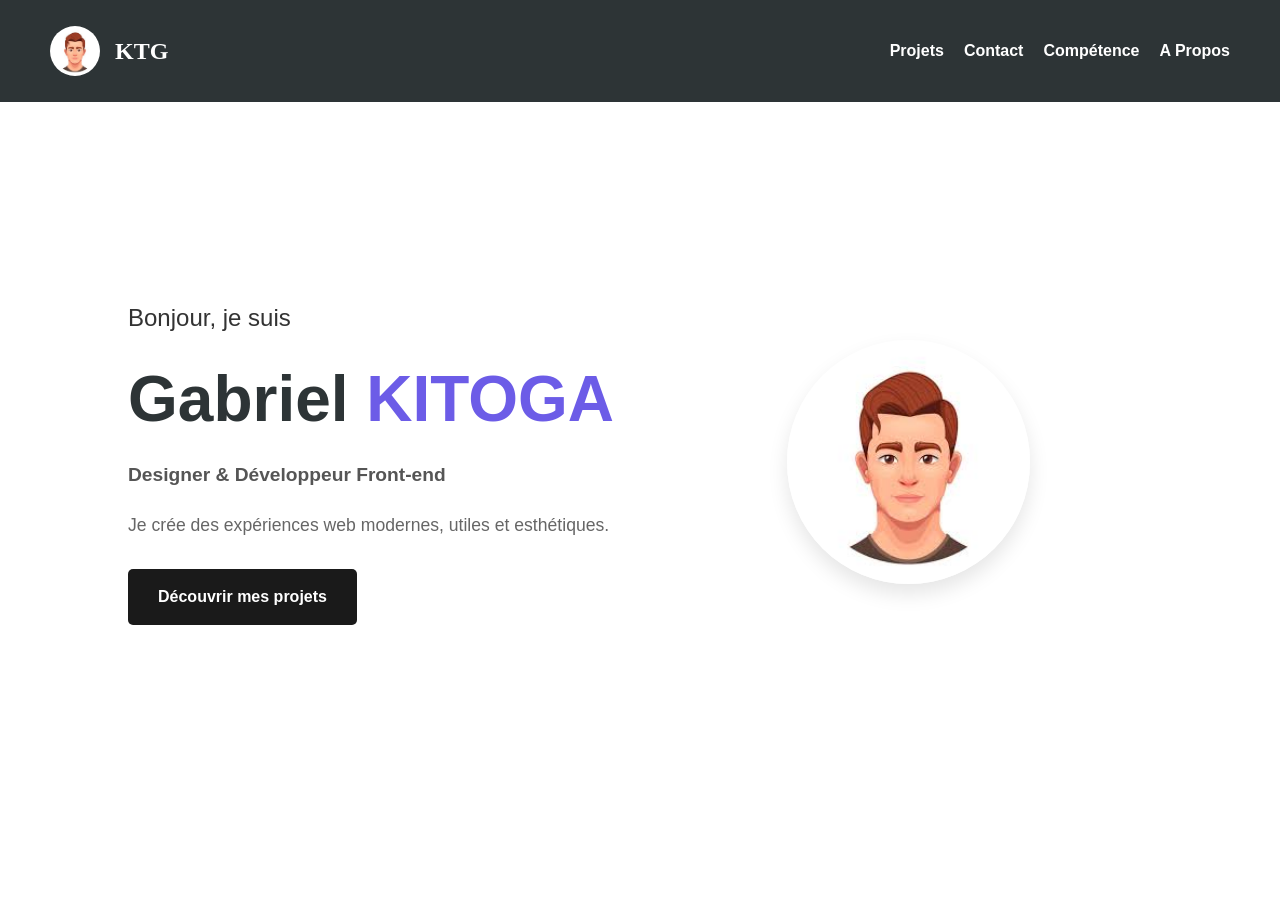
==== index.html @ 28cfa60f "dossier source portfolio" ====
<!DOCTYPE html>
<html lang="en">
<head>
    <meta charset="UTF-8">
    <meta name="viewport" content="width=device-width, initial-scale=1.0">
    <link rel="stylesheet" href="index.css">
    <title>Mon Portfolio</title>
</head>
<body>
    <!-- Barre de navigation -->
    <nav>
        <div class="nav-container">
            <div class="logo">
                <img src="images/img.jpg" alt="Profil">
                <h1>KTG</h1>
            </div>

            <div class="navigation">
                <ul>
                    <li><a href="pages/projet.html">Projets</a></li>
                    <li><a href="pages/contact.html">Contact</a></li>
                    <li><a href="pages/skill.html">Compétence</a></li>
                    <li><a href="pages/apropos.html">A Propos</a></li>
                </ul>
            </div>
        </div>
    </nav>
    
    <!--main -->
    <main class="section-gabriel">
        <div class="contenu">
            <p class="greeting">Bonjour, je suis</p>
            <h1 class="nom">Gabriel <span class="mis-en-lumiere">KITOGA</span></h1>
            <p class="job">Designer & Développeur Front-end</p>
            <p class="description">
            Je crée des expériences web modernes, utiles et esthétiques.
            </p>
            <a href="pages/projet.html" class="btn-primary">Découvrir mes projets</a>
        </div>

        <div class="image">
            <img src="images/img.jpg" alt="Gabriel Kitoga">
        </div>
  
    </main>                                                          
    
</body>
</html>
---- index.css ----
*{
    padding: 0;
    margin: 0;
    box-sizing: border-box;
}
body {
    font-family: 'Segoe UI', Tahoma, Geneva, Verdana, sans-serif;
    line-height: 1.6;
    color: #2d3436;
    background-color: white;
}

/* Navigation */
nav{
    padding: 1em 0;
    background-color: #2d3436;
}
.nav-container {
  display: flex;
  align-items: center; 
  justify-content: space-between; 
  padding: 10px 50px; 
  background-color: #2d3436; 
  color: white;
}

/* Style logo */
.logo {
  display: flex;
  align-items: center;
  gap: 15px; 
}

.logo h1{
  font-family: cursive;
}
.logo img {
    height: 50px; 
    border-radius: 50%;
}

/* Barre de navigation */
.navigation ul  {
    list-style: none;
    display: flex;
    gap: 20px; 
}

.navigation ul  li a {
    color: white;
    text-decoration: none;
    font-weight: bold;
}


/* Main section */
.section-gabriel {
  display: flex;
  align-items: center;
  min-height: 80vh;
  padding: 0 10%;
}

/* first sous div */
.contenu {
    flex: 1; 
    padding-right: 50px;
}

.greeting {
  font-size: 1.5rem;
  margin-bottom: 0;
  color: #333;
}

.nom {
  font-size: 4rem;
  margin: 10px 0;
  font-weight: 800;
}

.mis-en-lumiere {
  color: #6c5ce7; 
}

.job {
  font-size: 1.2rem;
  font-weight: bold;
  color: #555;
  margin-bottom: 20px;
}

.description {
  font-size: 1.1rem;
  line-height: 1.6;
  color: #666;
  margin-bottom: 30px;
}

.btn-primary {
  display: inline-block;
  background-color: #1a1a1a;
  color: white;
  padding: 15px 30px;
  text-decoration: none;
  border-radius: 5px;
  font-weight: bold;
  transition: background-color 0.3s;
}

.btn-primary:hover {
  background-color: #444;
}

/* second sous div */
.image {
  flex: 1;
  display: flex;
  justify-content: center; 
  align-items: center;
}

.image img {
  width: 50%; 
  border-radius: 50%; 
  box-shadow: 0 10px 20px rgba(0,0,0,0.1); 
}
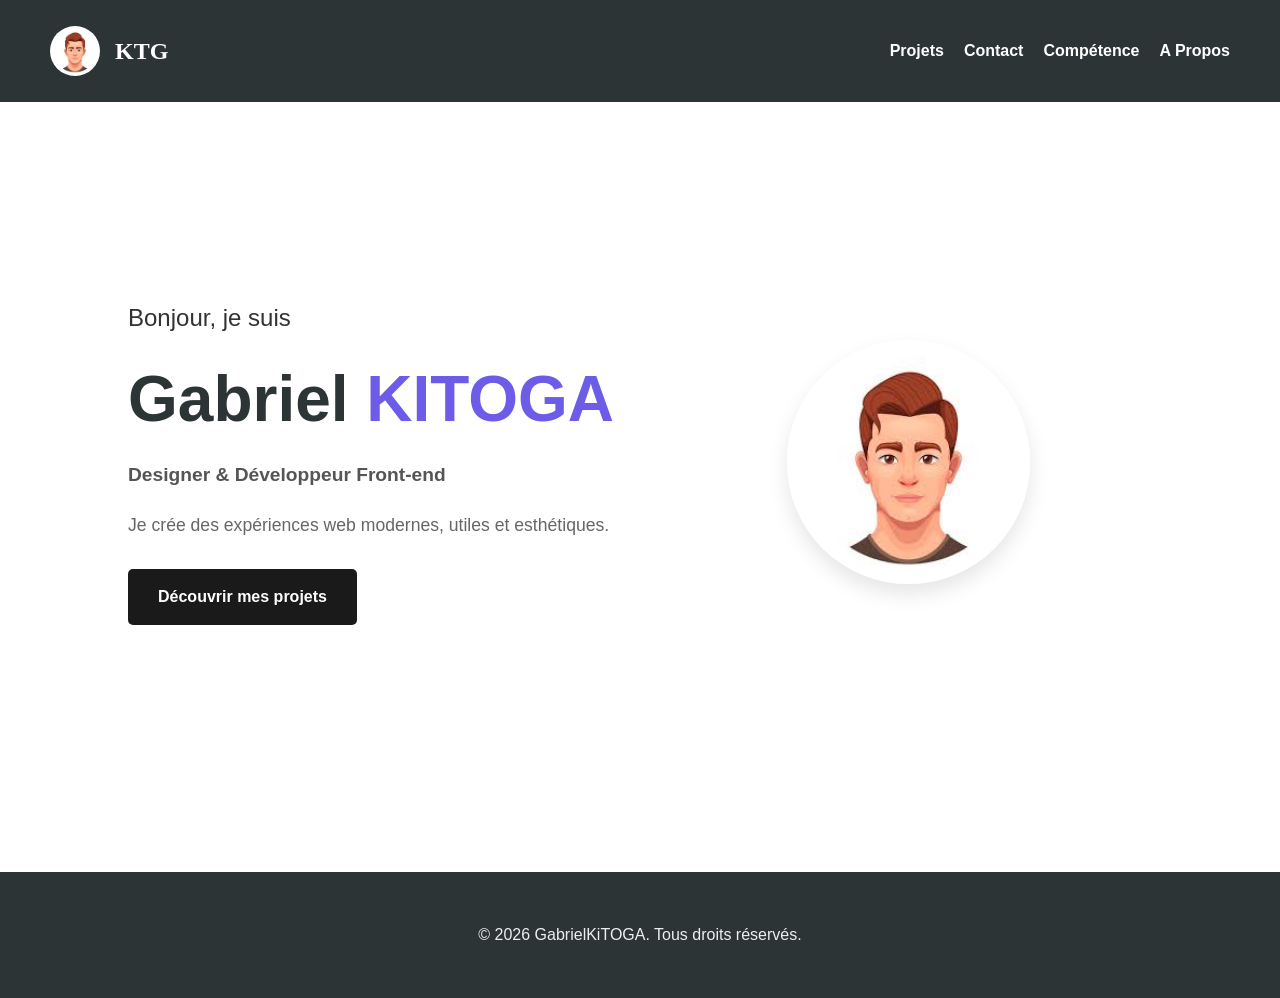
==== commit 606e067d: "ajout du footer page d'accueil" ====
--- a/index.html
+++ b/index.html
@@ -42,7 +42,11 @@
             <img src="images/img.jpg" alt="Gabriel Kitoga">
         </div>
   
-    </main>                                                          
+    </main>    
+    
+    <footer>
+        <p>&copy; 2026 GabrielKiTOGA. Tous droits réservés.</p>
+    </footer>
     
 </body>
 </html>                                       
--- a/index.css
+++ b/index.css
@@ -125,3 +125,12 @@
   border-radius: 50%; 
   box-shadow: 0 10px 20px rgba(0,0,0,0.1); 
 }
+
+/* Footer */
+footer {
+    background:  #2d3436;
+    color: #ECEFF1;
+    text-align: center;
+    padding: 50px 0;
+    margin-top: 50px;
+}
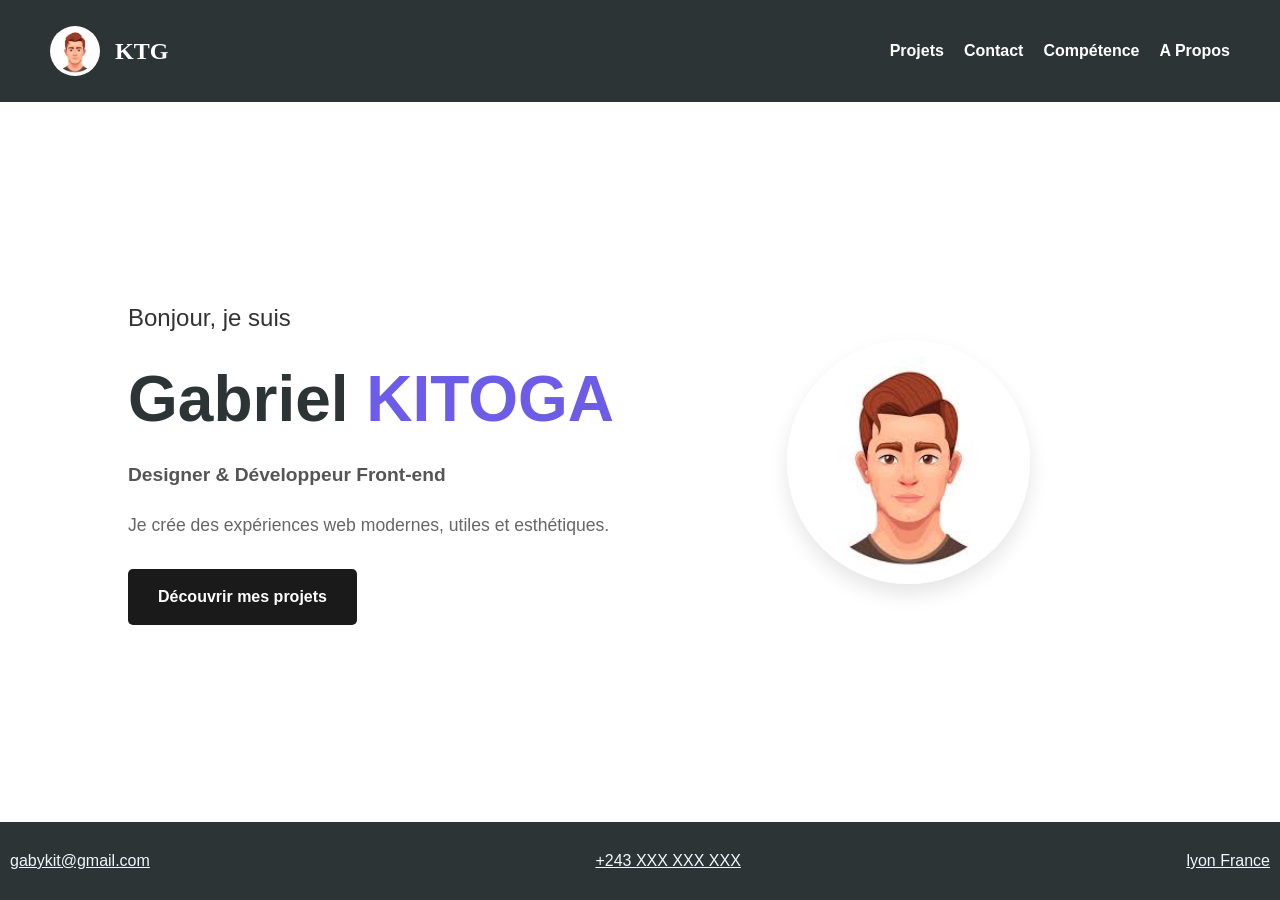
==== commit d1f8ee52: "rajout d'un pied de page" ====
--- a/index.html
+++ b/index.html
@@ -43,10 +43,12 @@
         </div>
   
     </main>    
-    
     <footer>
-        <p>&copy; 2026 GabrielKiTOGA. Tous droits réservés.</p>
-    </footer>
+            <a href="mailto:gabykit@gmail.com"><i class="fas fa-envelope"></i> gabykit@gmail.com</a>
+            <a href="tel:+243XXXXXXXXX"><i class="fas fa-phone"></i> +243 XXX XXX XXX</a>
+            <a href=""><i class="fas fa-map-marker-alt"></i> lyon France</a>
+            
+    </footer>                                                      
     
 </body>
 </html>                                       
--- a/index.css
+++ b/index.css
@@ -125,12 +125,14 @@
   border-radius: 50%; 
   box-shadow: 0 10px 20px rgba(0,0,0,0.1); 
 }
-
-/* Footer */
-footer {
-    background:  #2d3436;
-    color: #ECEFF1;
-    text-align: center;
-    padding: 50px 0;
-    margin-top: 50px;
-}+footer{
+  padding: 1em 0;
+  background-color: #2d3436;
+  display: flex;
+  justify-content: space-between;
+  
+}
+footer a{
+  color: aliceblue;
+  padding: 10px;
+}
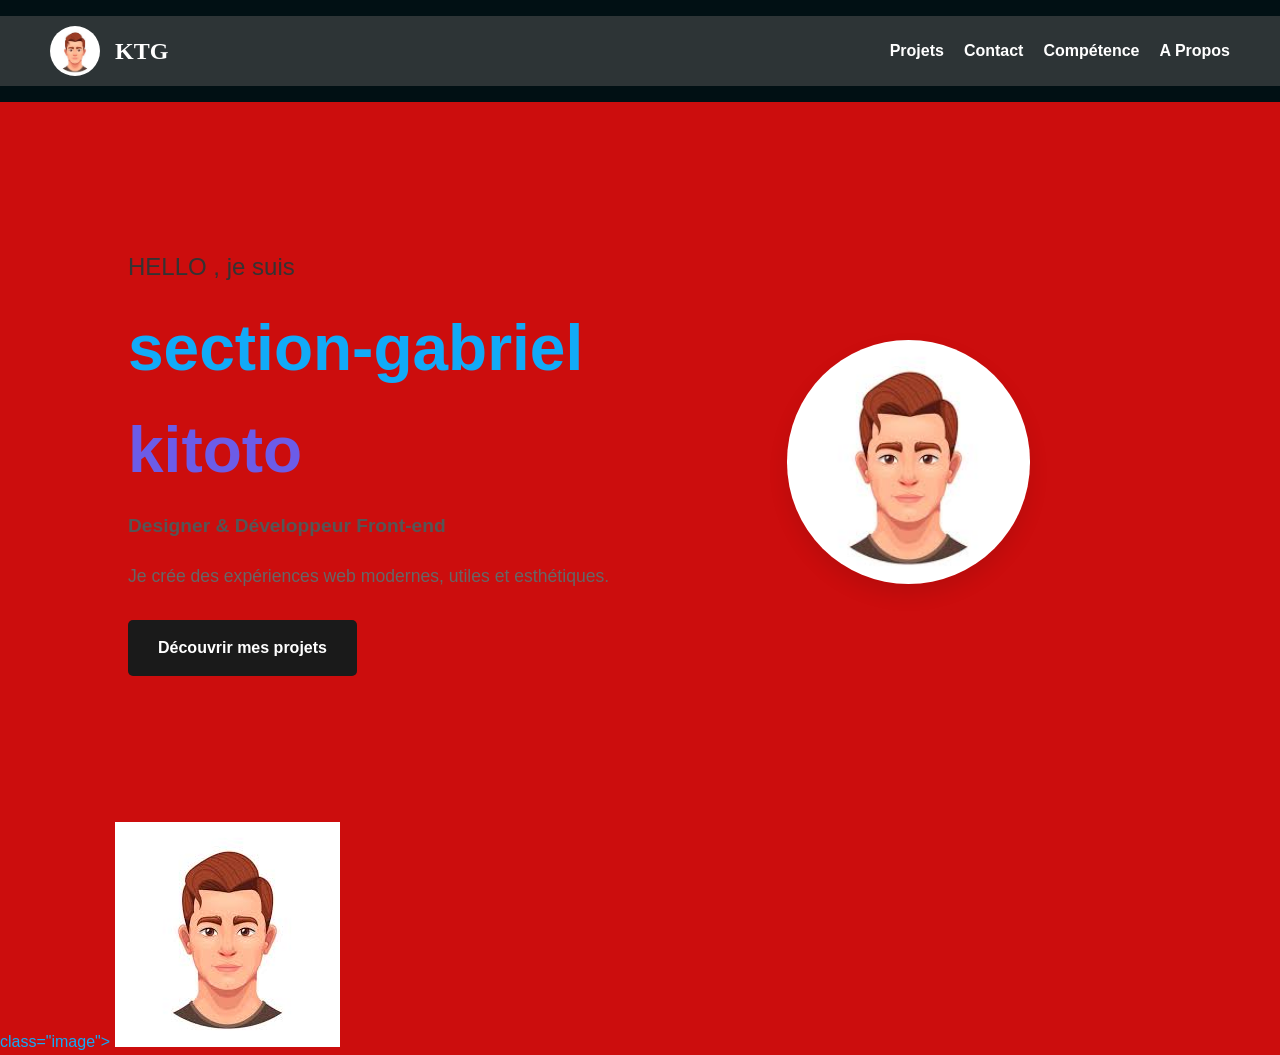
==== commit 40891262: "modification3" ====
--- a/index.html
+++ b/index.html
@@ -29,8 +29,8 @@
     <!--main -->
     <main class="section-gabriel">
         <div class="contenu">
-            <p class="greeting">Bonjour, je suis</p>
-            <h1 class="nom">Gabriel <span class="mis-en-lumiere">KITOGA</span></h1>
+            <p class="greeting">HELLO , je suis</p>
+            <h1 class="nom">section-gabriel <span class="mis-en-lumiere">kitoto</span></h1>
             <p class="job">Designer & Développeur Front-end</p>
             <p class="description">
             Je crée des expériences web modernes, utiles et esthétiques.
@@ -39,16 +39,15 @@
         </div>
 
         <div class="image">
-            <img src="images/img.jpg" alt="Gabriel Kitoga">
+            <img src="images/img.jpg" alt="section-gabriel kitOGA">
         </div>
   
     </main>    
-    <footer>
-            <a href="mailto:gabykit@gmail.com"><i class="fas fa-envelope"></i> gabykit@gmail.com</a>
-            <a href="tel:+243XXXXXXXXX"><i class="fas fa-phone"></i> +243 XXX XXX XXX</a>
-            <a href=""><i class="fas fa-map-marker-alt"></i> lyon France</a>
-            
-    </footer>                                                      
+    <div>
+         class="image">
+            <img src="images/img.jpg" alt="section-gabriel kitOGA"
+
+    </div>                                                  
     
 </body>
 </html>                                       
--- a/index.css
+++ b/index.css
@@ -6,14 +6,14 @@
 body {
     font-family: 'Segoe UI', Tahoma, Geneva, Verdana, sans-serif;
     line-height: 1.6;
-    color: #2d3436;
-    background-color: white;
+    color: #12aaf7;
+    background-color: rgb(204, 13, 13);
 }
 
 /* Navigation */
 nav{
     padding: 1em 0;
-    background-color: #2d3436;
+    background-color: #011014;
 }
 .nav-container {
   display: flex;
@@ -125,14 +125,3 @@
   border-radius: 50%; 
   box-shadow: 0 10px 20px rgba(0,0,0,0.1); 
 }
-footer{
-  padding: 1em 0;
-  background-color: #2d3436;
-  display: flex;
-  justify-content: space-between;
-  
-}
-footer a{
-  color: aliceblue;
-  padding: 10px;
-}
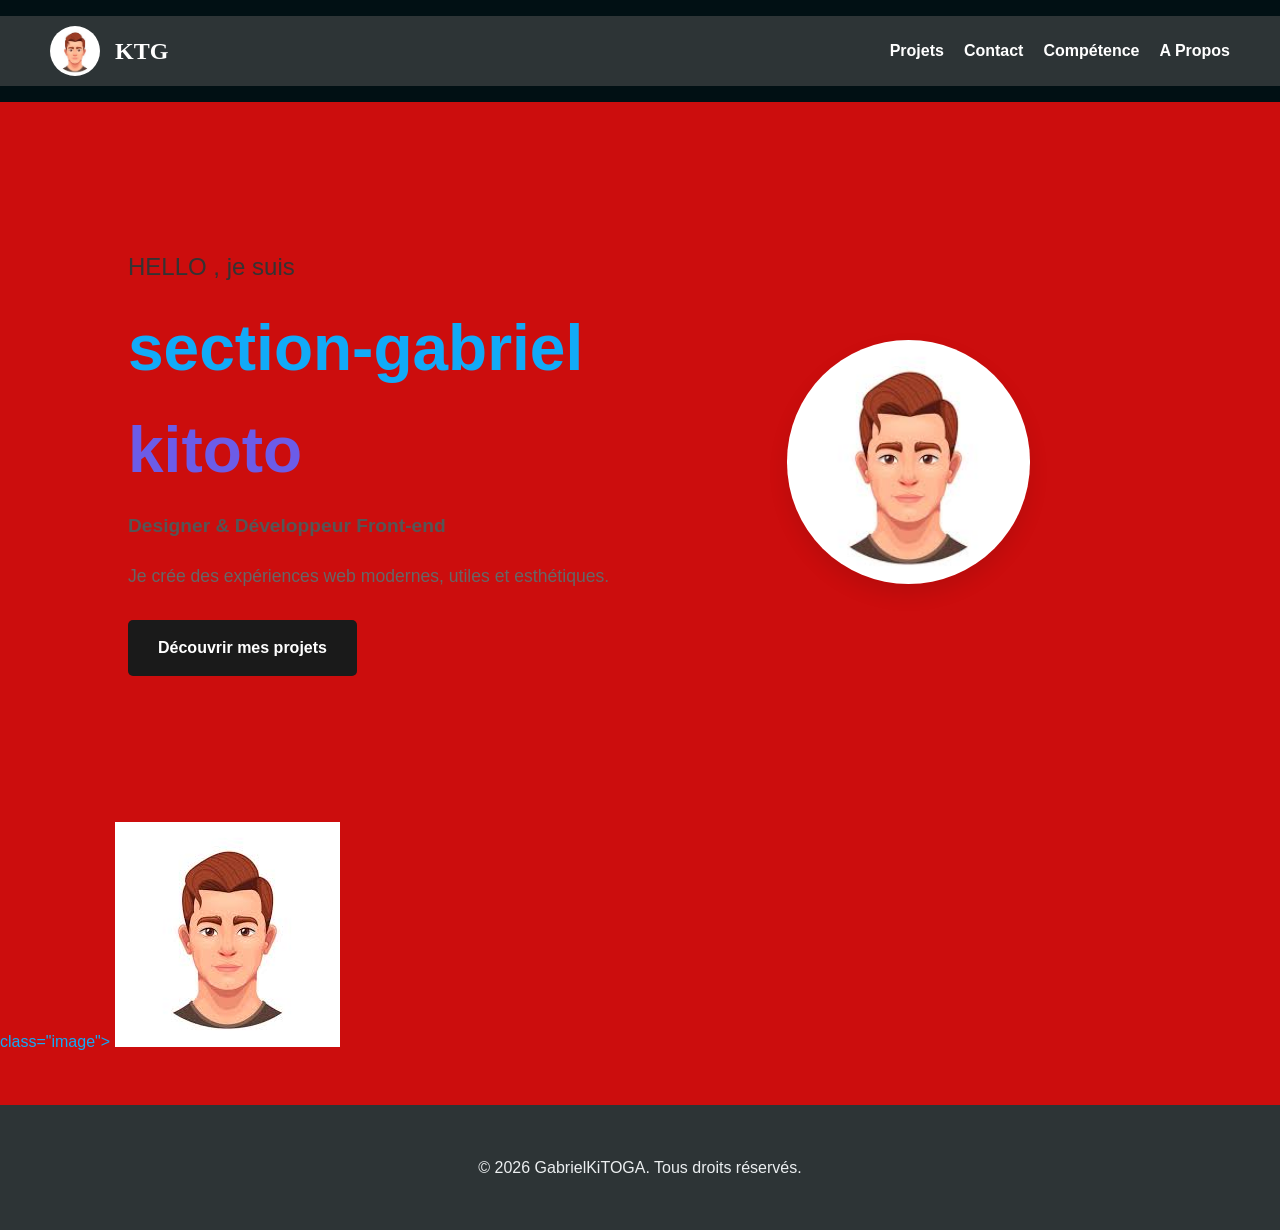
==== commit 5f5f1d61: "Merge branch 'main' of https://github.com/gabykit/Portfolio" ====
--- a/index.html
+++ b/index.html
@@ -45,9 +45,13 @@
     </main>    
     <div>
          class="image">
-            <img src="images/img.jpg" alt="section-gabriel kitOGA"
+            <img src="images/img.jpg" alt="section-gabriel kitOGA">
 
     </div>                                                  
     
+    <footer>
+        <p>&copy; 2026 GabrielKiTOGA. Tous droits réservés.</p>
+    </footer>
+    
 </body>
 </html>                                       
--- a/index.css
+++ b/index.css
@@ -125,3 +125,12 @@
   border-radius: 50%; 
   box-shadow: 0 10px 20px rgba(0,0,0,0.1); 
 }
+
+/* Footer */
+footer {
+    background:  #2d3436;
+    color: #ECEFF1;
+    text-align: center;
+    padding: 50px 0;
+    margin-top: 50px;
+}
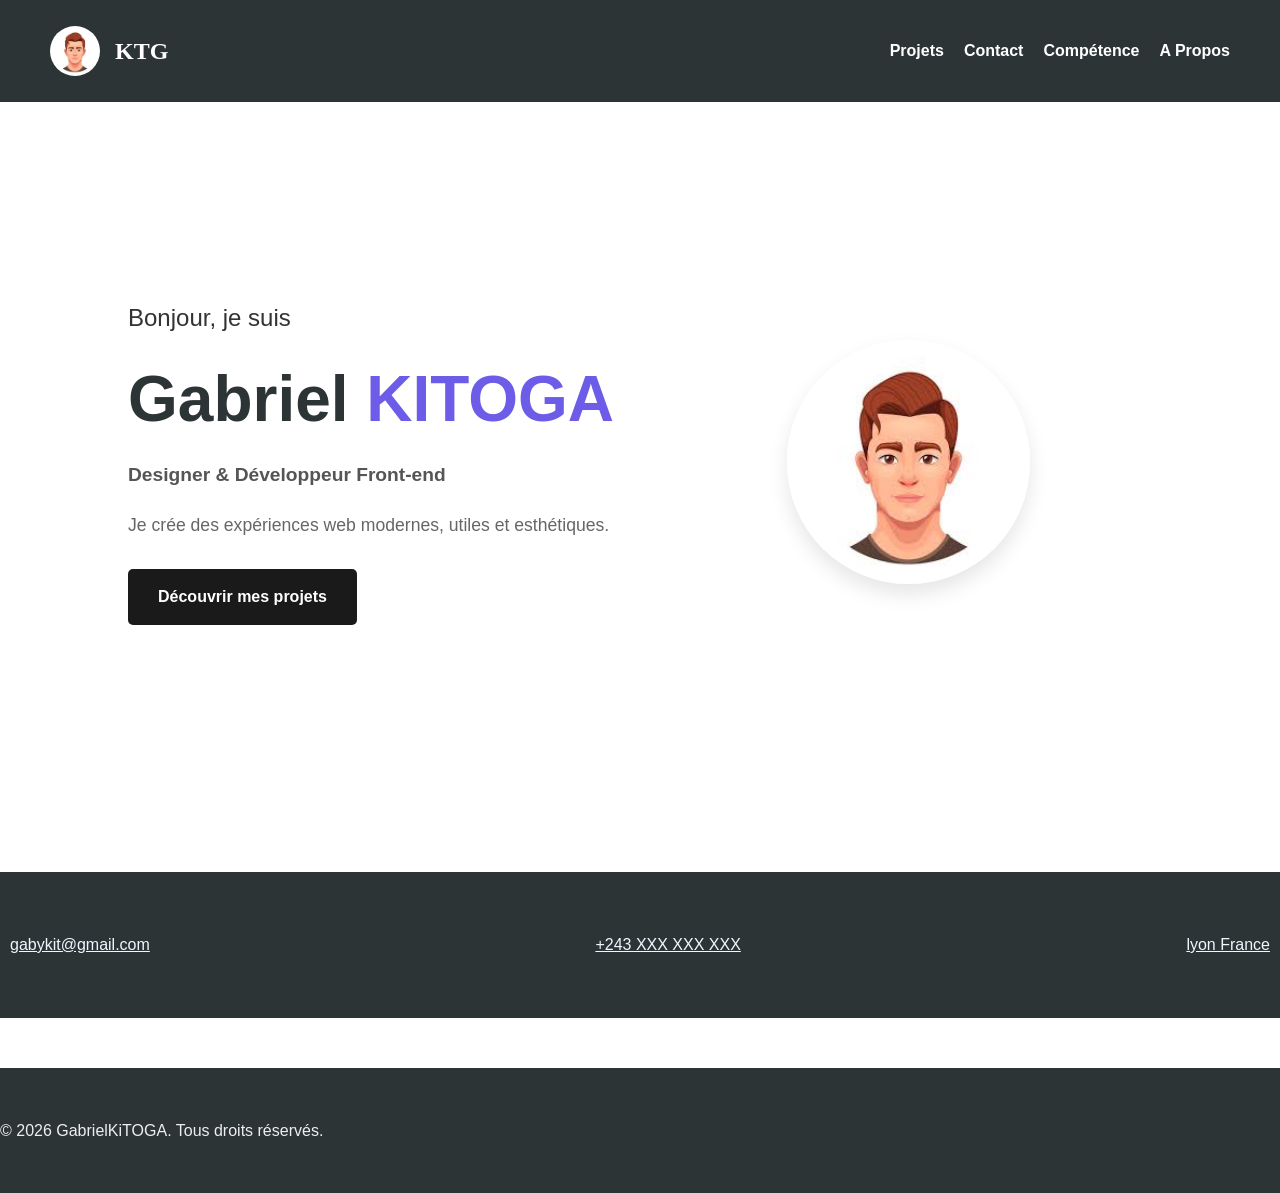
==== commit ef4b92f7: "Merge branch 'main' of https://github.com/gabykit/Portfolio" ====
--- a/index.html
+++ b/index.html
@@ -29,8 +29,8 @@
     <!--main -->
     <main class="section-gabriel">
         <div class="contenu">
-            <p class="greeting">HELLO , je suis</p>
-            <h1 class="nom">section-gabriel <span class="mis-en-lumiere">kitoto</span></h1>
+            <p class="greeting">Bonjour, je suis</p>
+            <h1 class="nom">Gabriel <span class="mis-en-lumiere">KITOGA</span></h1>
             <p class="job">Designer & Développeur Front-end</p>
             <p class="description">
             Je crée des expériences web modernes, utiles et esthétiques.
@@ -39,19 +39,19 @@
         </div>
 
         <div class="image">
-            <img src="images/img.jpg" alt="section-gabriel kitOGA">
+            <img src="images/img.jpg" alt="Gabriel Kitoga">
         </div>
   
     </main>    
-    <div>
-         class="image">
-            <img src="images/img.jpg" alt="section-gabriel kitOGA">
-
-    </div>                                                  
+    <footer>
+            <a href="mailto:gabykit@gmail.com"><i class="fas fa-envelope"></i> gabykit@gmail.com</a>
+            <a href="tel:+243XXXXXXXXX"><i class="fas fa-phone"></i> +243 XXX XXX XXX</a>
+            <a href=""><i class="fas fa-map-marker-alt"></i> lyon France</a>
+            
+    </footer>                                                      
     
     <footer>
         <p>&copy; 2026 GabrielKiTOGA. Tous droits réservés.</p>
     </footer>
-    
 </body>
 </html>                                       
--- a/index.css
+++ b/index.css
@@ -6,14 +6,14 @@
 body {
     font-family: 'Segoe UI', Tahoma, Geneva, Verdana, sans-serif;
     line-height: 1.6;
-    color: #12aaf7;
-    background-color: rgb(204, 13, 13);
+    color: #2d3436;
+    background-color: white;
 }
 
 /* Navigation */
 nav{
     padding: 1em 0;
-    background-color: #011014;
+    background-color: #2d3436;
 }
 .nav-container {
   display: flex;
@@ -125,6 +125,17 @@
   border-radius: 50%; 
   box-shadow: 0 10px 20px rgba(0,0,0,0.1); 
 }
+footer{
+  padding: 1em 0;
+  background-color: #2d3436;
+  display: flex;
+  justify-content: space-between;
+  
+}
+footer a{
+  color: aliceblue;
+  padding: 10px;
+}
 
 /* Footer */
 footer {
@@ -133,4 +144,5 @@
     text-align: center;
     padding: 50px 0;
     margin-top: 50px;
-}+}
+
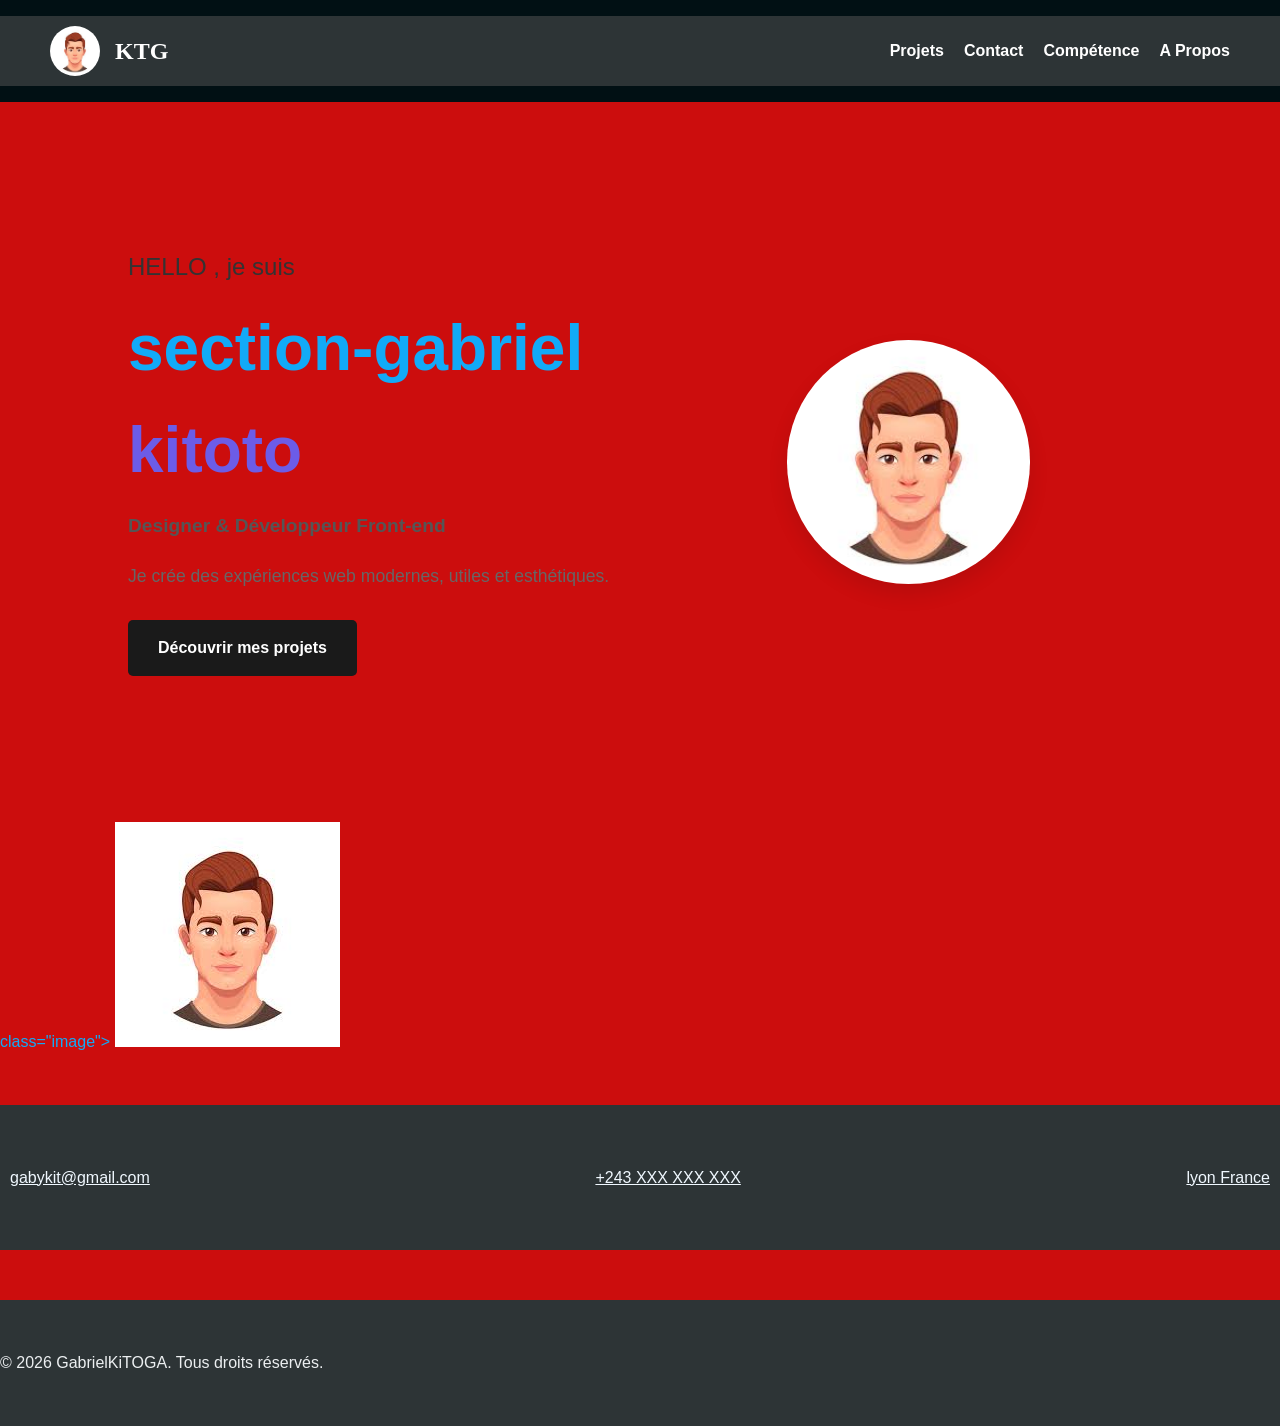
==== commit fc87cad7: "Merge branch 'main' of https://github.com/gabykit/Portfolio" ====
--- a/index.html
+++ b/index.html
@@ -29,8 +29,8 @@
     <!--main -->
     <main class="section-gabriel">
         <div class="contenu">
-            <p class="greeting">Bonjour, je suis</p>
-            <h1 class="nom">Gabriel <span class="mis-en-lumiere">KITOGA</span></h1>
+            <p class="greeting">HELLO , je suis</p>
+            <h1 class="nom">section-gabriel <span class="mis-en-lumiere">kitoto</span></h1>
             <p class="job">Designer & Développeur Front-end</p>
             <p class="description">
             Je crée des expériences web modernes, utiles et esthétiques.
@@ -39,10 +39,15 @@
         </div>
 
         <div class="image">
-            <img src="images/img.jpg" alt="Gabriel Kitoga">
+            <img src="images/img.jpg" alt="section-gabriel kitOGA">
         </div>
   
     </main>    
+    <div>
+         class="image">
+            <img src="images/img.jpg" alt="section-gabriel kitOGA">
+
+    </div>                                                  
     <footer>
             <a href="mailto:gabykit@gmail.com"><i class="fas fa-envelope"></i> gabykit@gmail.com</a>
             <a href="tel:+243XXXXXXXXX"><i class="fas fa-phone"></i> +243 XXX XXX XXX</a>
--- a/index.css
+++ b/index.css
@@ -6,14 +6,14 @@
 body {
     font-family: 'Segoe UI', Tahoma, Geneva, Verdana, sans-serif;
     line-height: 1.6;
-    color: #2d3436;
-    background-color: white;
+    color: #12aaf7;
+    background-color: rgb(204, 13, 13);
 }
 
 /* Navigation */
 nav{
     padding: 1em 0;
-    background-color: #2d3436;
+    background-color: #011014;
 }
 .nav-container {
   display: flex;
